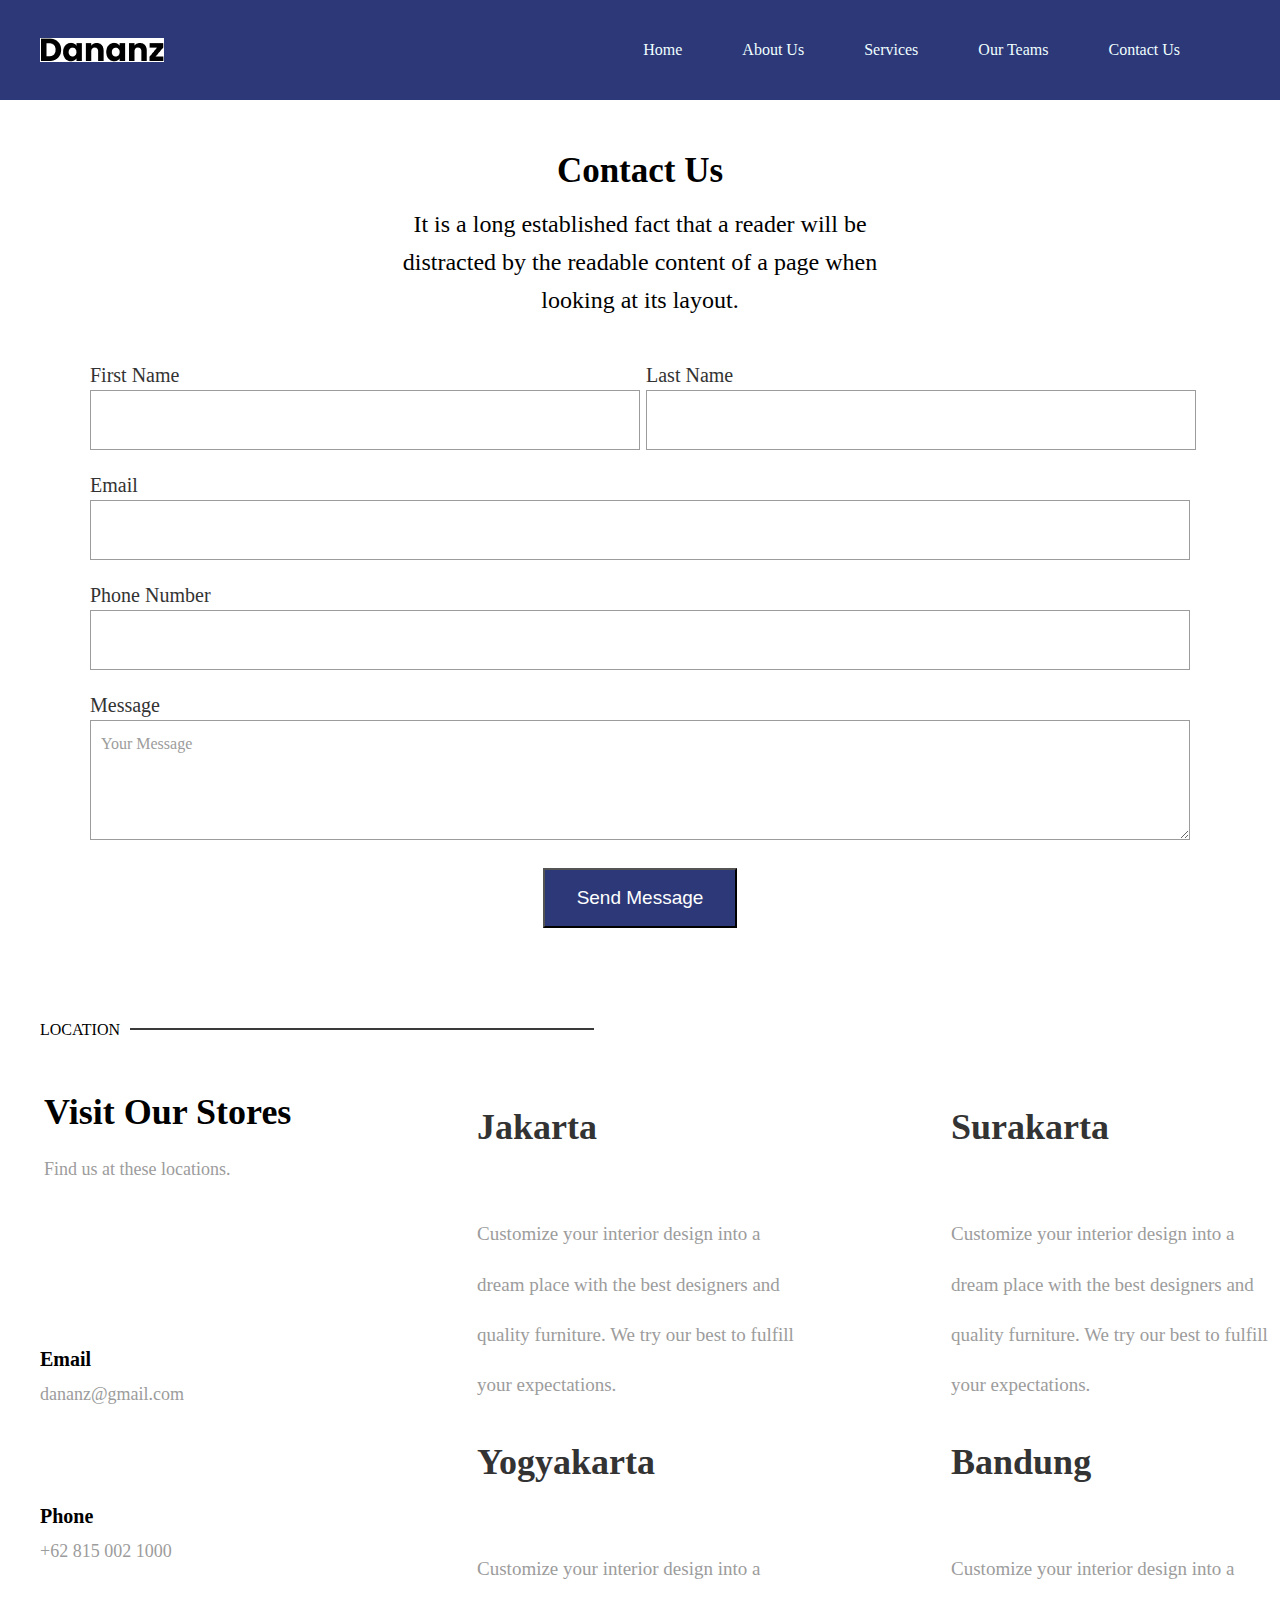
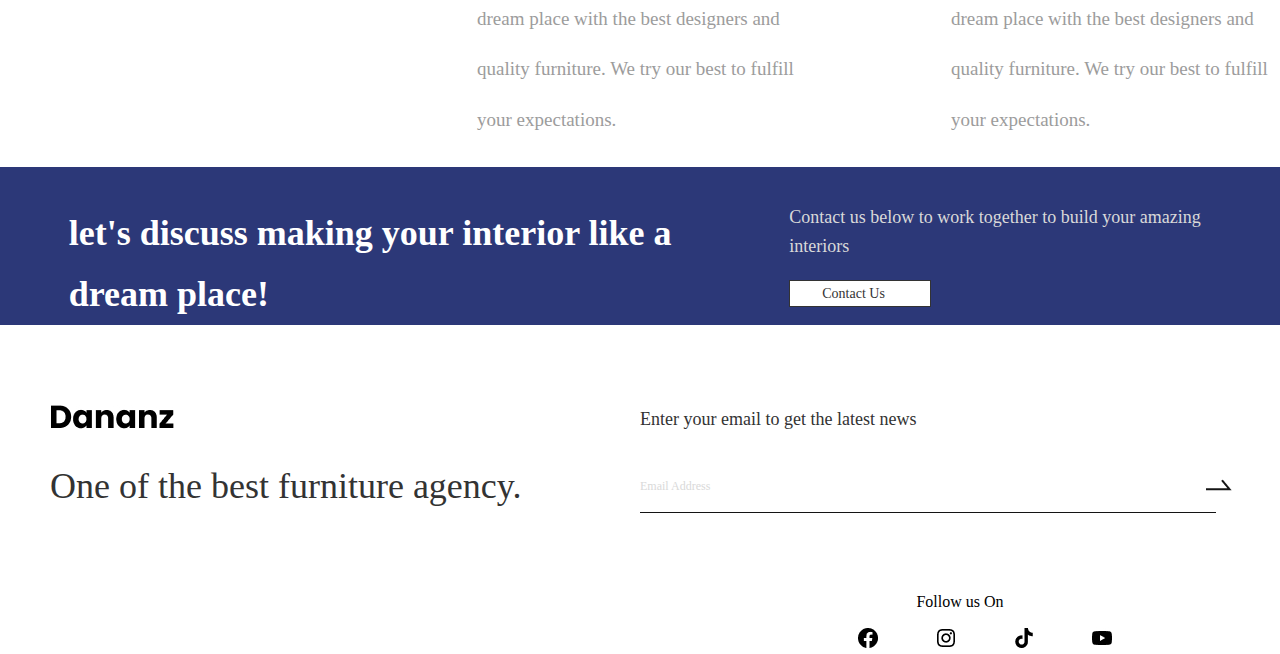
==== contact.html @ 1b93ec9b "final commit" ====
<!DOCTYPE html>
<html lang="en">
  <head>
    <meta charset="UTF-8" />
    <meta name="viewport" content="width=device-width, initial-scale=1.0" />
    <title>Contact us</title>
    <link rel="stylesheet" href="./style.css">
    <link rel="stylesheet" href="./contact.css" />
  </head>
  <body>
    <header>
        <img src="./assets/Dananz.jpg" class="logo" alt="" />
        <nav>
            <div class="menu-icon"><span></span><span></span><span></span></div>
          <ul class="menu-content">
            <li>
              <a class="links" href="./index.html">Home</a>
              <span class="focus"></span>
            </li>
            <li>
              <a class="links" href="./about.html">about us</a>
  
              <span class="focus"></span>
            </li>
            <li>
              <a class="links" href="./service.html">services</a>
  
              <span class="focus"></span>
            </li>
            <li>
              <a class="links" href="./ourTeam.html">our teams</a>
  
              <span class="focus"></span>
            </li>
            <a class="links" href="#">contact us</a>
  
              <span class="focus"></span>
            </li>
          </ul>

          <ul class="mobile-menu-content">
            <li>
              <a class="links" href="./index.html">Home</a>
              <span class="focus"></span>
            </li>
            <li>
              <a class="links" href="./about.html">about us</a>
  
              <span class="focus"></span>
            </li>
            <li>
              <a class="links" href="./service.html">services</a>
  
              <span class="focus"></span>
            </li>
            <li>
              <a class="links" href="./ourTeam.html">our teams</a>
  
              <span class="focus"></span>
            </li>
            <a class="links" href="#">contact us</a>
  
              <span class="focus"></span>
              <li id="close-menu">x</li>
            </li>
          </ul>
        </nav>
      </header>
      <main>
        <div class="layout-one">
            <div class="sub-lay">
              <span id="caption">Contact Us</span>
              <span class="svc-word">It is a long established fact that a reader will be distracted by the readable content of a page when looking at its layout.</span>
            </div>
            
        </div>

        <form action="">
            <div class="name">
                <span id="f-name">
                    <p>
                    first name <br>
                  <label for="name"></label>
                  <input type="text" size="15" maxlength="30" id="first-name" /> 
                </p></span>

                <span id="l-name">

                    <p>
                        last name <br>
                      <label for="name"></label>
                      <input type="text" size="15" maxlength="30" id="last-name" /> 
                    </p>
                </span>
            </div>


            <span id="em">
            <p>

                email <br>
                <label for="email"></label>
                <input type="email"   maxlength="40" id="email"/>
            </p>
        </span>


           <span id="phn">
            <p>
                phone number <br>
                <label for="tel"></label>
                <input id="phone" type="tel" name="phone" />
              </p>
           </span>

           <span id="txt">
            <p> 
                message <br>
                  <label for="textarea"></label>
                  <textarea name="textarea" id="textarea" cols="30" rows="5">Your Message</textarea>
                </p>

           </span>

            <p>

                <input type="submit" value="send message" id="submit-btn"/>
            </p>
         

      
    </form>

    <div class="bottom-layout-one">
        
        <div class="rule-two">
            Location
            <div class="line"></div>
       </div>
  </div>

  <div class="bbtm-c">
    <div class="left-c">
          <div class="texts">
            <div class="title">
                Email
            </div> 
        
            <div class="text-33">dananz@gmail.com</div>
          </div>
          <div class="texts">
            <div class="title">
                Phone
            </div> 
        
            <div class="text-33">+62 815 002 1000</div>
          </div>
    </div>

    <div class="right-c">

        <div class="text-1">
            <div class="title-1">
                Visit Our Stores
            </div> 
        
            <div class="text-33">Find us at these locations.</div>
          </div>

        <div class="cont-last">
            <div class="first-cc">
            
                <div class="first-btm-abb">
        
                    Jakarta<br> <br>
                    <span id="text-btm-abb">Customize your interior design into a dream place with the best designers and quality furniture. We try our best to fulfill your expectations.</span>
                  </div>
            
                
                <div class="first-btm-abb">
                    Surakarta<br> <br>
                    <span id="text-btm-abb">Customize your interior design into a dream place with the best designers and quality furniture. We try our best to fulfill your expectations.</span>
                  </div>
                </div>
        
        
                <div class="last-c">
                    <div class="first-btm-abb">
                          Yogyakarta <br> <br>
                          <span id="text-btm-abb">Customize your interior design into a dream place with the best designers and quality furniture. We try our best to fulfill your expectations.</span>
                    
                      </div>
                      <div class="first-btm-abb">
              
                          Bandung <br> <br>
                          <span id="text-btm-abb">Customize your interior design into a dream place with the best designers and quality furniture. We try our best to fulfill your expectations.</span>
                        </div>
                </div>
        </div>

      </div>
  </div>
</main>

 <!-- FOOTER -->
 <footer>
    <div class="top-foot">
        <div class="text-foot-right">
          let's discuss making your interior like a dream place!
        </div>
        <div class="text-foot-left">
          Contact us below to work together to build your amazing interiors<a
            class="button-f"
            href="#"
            >Contact Us</a
          >
          <span class="focus"></span>
        </div>
        <!-- top-foot ends -->
      </div>
      <!-- bottom-footer -->
       <div class="bottom-footer">

        <div class="bottom-left">
          <span id="logo"> <img src="./assets/Dananz.jpg" alt=""></span> <br>
          <span id="bottom-text">One of the best furniture agency.</span>
        </div>
        <div class="bottom-right"> 
          <div class="bottom-form">
            <h5>Enter  your email to get the latest news</h5>
            <div id="text-form">
              <h6>Email Address</h6>
              <span id="vector"><a class="link-3" href="#"
                ><img src="./assets/Vector 32.jpg" alt=""></a></span>
        
              </div>
          </div>
          <div class="email">
          </div>
          <div class="socials">
            Follow us On</h4>
            <div class="social-images">
              <a href="https://www.facebook.com" target="_blank"><img src="./assets/facebook.jpg" alt=""></a>
              <a href="https://www.instagram.com" target="_blank"><img src="./assets/instagram.jpg" alt=""></a>
              <a href="https://www.tiktok.com" target="_blank"><img src="./assets/tiktok.jpg" alt=""></a>
              <a href="https://www.youtube.com" target="_blank"><img src="./assets/youtube.jpg" alt=""></a>
             </div>
          </div>
        </div>
      </div>
</footer>

<script src="./index.js"></script>
  </body>
</html>
---- style.css ----
* {
  box-sizing: border-box;
  margin: 0;
  padding: 0;

  /* header */
}
header {
  display: flex;
  padding: 40px;
  justify-content: space-between;
  align-items: center;
  background: var(--primary-blue-100, #2c3878);
  width: 100%;
  height: 100px;
}
.menu-content {
  display: flex;
  justify-content: space-between;
  gap: 60px;
  list-style: none;
  text-transform: capitalize;
  display: none;
}
.links {
  /* color: azure; */
  color: #2c3878;
  text-decoration: none;
  text-transform: capitalize;
  display: block;
}
.links:focus + .focus {
  width: 100%;
  height: 2px;
  background: rgba(11, 60, 221, 0.74);
  position: absolute;
  bottom: 0;
}

.menu-icon {
  width: 2rem;
  display: flex;
  flex-direction: column;
  gap: 0.1rem;
  z-index: 3000;
}
.show-menu {
  right: 0;
  z-index: 1000;
}

#close-menu {
  position: absolute;
  left: 2rem;
  top: 1rem;
  color: #2c3878;
  cursor: pointer;
}

.menu-icon span {
  width: 100%;
  height: 5px;
  background: #fff;
  border-radius: 4px;
}
.mobile-menu-content {
  display: flex;
  flex-direction: column;
  gap: 20%;
  padding: 10% 4px;
  position: fixed;
  height: 80vh;
  width: 70%;
  /* background-color: #141414d5; */
  background: rgba(240, 255, 255, 0.944);
  list-style: none;
  backdrop-filter: blur(4px);
  top: 0;
  right: -100%;
  align-items: center;
  font-weight: 700;
  font-size: 1.2rem;
  transition: all 2s;
}

/* FOOTER */
footer {
  display: flex;
  flex-direction: column;
  width: 100%;
  height: 420px;
  justify-content: space-between;
}

.top-foot {
  display: flex;
  justify-content: space-around;
  width: 100%;
  height: 300px;
  background-color: #2c3878;
}

.text-foot-right {
  width: 323px;
  font-size: 20px;
  padding-top: 36px;
  padding-left: 10px;
  font-weight: 600;
  line-height: 170%;
  font-style: normal;
  color: #fff;
}

.text-foot-left {
  display: flex;
  width: 432px;
  padding-top: 36px;
  gap: 30px;
  flex-direction: column;
  font-size: 15px;
  font-weight: 400;
  line-height: 160%;
  font-style: normal;
  color: #d9d9d9;
}

.button-f {
  width: 142px;
  background-color: #ffffff;
  padding: 2px 32px;
  color: #333333;
  font-weight: 500;
  line-height: 150%;
  font-size: 14px;
  text-decoration: none;
  border: 1px solid;
  border-color: #333333;
}

.bottom-footer {
  height: 495px;
  width: 100%;
  display: flex;
  justify-content: space-between;
  padding-top: 80px;
  background-color: #fff;
}

.bottom-left {
  width: 40%;
  padding-left: 10px;
}

.bottom-right {
  width: 50%;
}

.bottom-form {
  width: 100%;
}

#bottom-text {
  font-size: 25px;
  font-style: normal;
  font-weight: 600px;
  line-height: 170%;
  color: #333;
}

h5 {
  font-size: 18px;
  font-weight: 400;
  color: #333;
  line-height: 160%;
  margin-bottom: 23.5px;
}

#text-form {
  display: flex;
  gap: 4rem;
  padding-top: 20px;
}

h6 {
  color: #d9d9d9;
  font-size: 12px;
  font-style: normal;
  font-weight: 400;
  line-height: 160%;
}

.email {
  width: 100%;
  height: 1px;
  background: #141414;
  margin-top: 15px;
}
.socials {
  display: flex;
  flex-direction: column;
  padding-top: 40px;
  align-items: center;
  font-size: 16px;
}
h4 {
  width: 100px;
  font-style: normal;
  font-weight: 400;
  line-height: 160%;
  color: #333333;
}

.social-images {
  margin-top: 15px;
}
.social-images > a {
  margin-left: 15px;
}

/* * TABLET SCREEN  */

@media (min-width: 768px) {
  .menu-content {
    display: flex;
    justify-content: space-between;
    gap: 20px;
    list-style: none;
    text-transform: capitalize;
  }

  .links {
    color: azure;
    text-decoration: none;
    display: block;
  }

  .links:focus + .focus {
    width: 100%;
    height: 2px;
    background: rgba(11, 60, 221, 0.74);
    position: absolute;
    bottom: 0;
  }

  .menu-icon {
    display: none;
  }

  .mobile-menu-content {
    display: none;
  }

  /* footer */

  .text-foot-left {
    display: flex;
    width: 232px;
    padding-top: 36px;
    gap: 40px;
    flex-direction: column;
    font-size: 16px;
  }

  .email {
    width: 90%;
  }

  #text-form {
    display: flex;
    gap: 4rem;
    justify-content: space-between;
  }

  .bottom-left {
    padding-left: 50px;
  }

  #vector {
    right: 3rem;
    position: relative;
  }
}

/* * DESKTOP SCREEN  */

@media (min-width: 1110px) {
  .menu-content {
    display: flex;
    justify-content: space-between;
    gap: 60px;
    list-style: none;
    text-transform: capitalize;
  }
  .text-foot-left {
    display: flex;
    width: 432px;
    height: 58px;
    gap: 20px;
    flex-direction: column;
    width: 432px;
    font-size: 18px;
    font-weight: 400;
    line-height: 160%;
    font-style: normal;
    color: #d9d9d9;
  }

  .text-foot-right {
    width: 613px;
    font-size: 36px;
    align-content: center;
    font-weight: 600;
    line-height: 170%;
    font-style: normal;
    color: #fff;
  }

  #bottom-text {
    margin-top: 22.5px;
    width: 481px;
    height: 122px;
    display: flex;
    flex-direction: column;
    font-size: 36px;
    font-style: normal;
    font-weight: 600px;
    line-height: 170%;
    color: #333;
  }

  .social-images > a {
    margin-left: 50px;
  }

  .socials {
    display: flex;
    flex-direction: column;
    margin-top: 40px;
  }

  h4 {
    align-self: flex-start;
  }
}
---- contact.css ----
* {
  box-sizing: border-box;
  margin: 0;
  padding: 0;
}

main {
  align-items: center;
  display: flex;
  padding: 2% 20px;
  flex-direction: column;
}
.sub-lay {
  display: flex;
  flex-direction: column;
  gap: 10px;
  /* height: 100px; */
  font-size: 16px;
  font-style: normal;
  font-weight: 400;
  line-height: 160%;
  text-align: center;
  color: #000;
}
.show-menu {
  right: 0;
}

#caption {
  color: #000;
  font-size: 20px;
  font-style: normal;
  text-transform: capitalize;
  font-weight: 700;
  line-height: 140%;
  padding-top: 20px;
}
form {
  padding-top: 40px;
  display: flex;
  flex-direction: column;
  gap: 20px;
  align-items: center;
}
.name {
  display: flex;
  gap: 6px;
}
#f-name {
  color: #333;
  gap: 4px;
  text-transform: capitalize;
  font-size: 18px;
  font-style: normal;
  font-weight: 500;
  line-height: 150%;
}
#first-name {
  width: 150px;
  height: 30px;
  border: 1px solid var(--grayscale-10, #9c9c9c);
  background: var(--grayscale-white, #fff);
}
#l-name {
  color: #333;
  gap: 4px;
  text-transform: capitalize;
  font-size: 18px;
  font-style: normal;
  font-weight: 500;
  line-height: 150%;
}
#last-name {
  width: 150px;
  height: 30px;
  border: 1px solid var(--grayscale-10, #9c9c9c);
  background: var(--grayscale-white, #fff);
}
#email {
  width: 300px;
  height: 30px;
  border: 1px solid var(--grayscale-10, #9c9c9c);
  background: var(--grayscale-white, #fff);
}
#em {
  color: #333;
  gap: 4px;
  text-transform: capitalize;
  font-size: 18px;
  font-style: normal;
  font-weight: 500;
  line-height: 150%;
}

#phn {
  color: #333;
  gap: 4px;
  text-transform: capitalize;
  font-size: 18px;
  font-style: normal;
  font-weight: 500;
  line-height: 150%;
}
#phone {
  width: 300px;
  height: 30px;
  border: 1px solid var(--grayscale-10, #9c9c9c);
  background: var(--grayscale-white, #fff);
}

#txt {
  color: #333;
  gap: 4px;
  text-transform: capitalize;
  font-size: 18px;
  font-style: normal;
  font-weight: 500;
  line-height: 150%;
}
#textarea {
  width: 300px;
  color: var(--grayscale-10, #9c9c9c);
  border: 1px solid var(--grayscale-10, #9c9c9c);
  background: var(--grayscale-white, #fff);
  font-family: Poppins;
  font-size: 16px;
  font-style: normal;
  font-weight: 400;
  line-height: 160%;
  padding: 10px 10px;
  height: 120px;
}
#submit-btn {
  background-color: #2c3878;
  padding: 14px 32px;
  color: #fff;
  gap: 10px;
  text-transform: capitalize;
  font-size: 14px;
  font-style: normal;
  font-weight: 500;
  line-height: 150%;
  text-decoration: none;
}
.bottom-layout-one {
  padding-top: 90px;
  width: 300px;
}
.rule-two {
  text-transform: uppercase;
  display: flex;
  gap: 10px;
  font-size: 12px;
  font-weight: 500;
  line-height: 150%;
}

.line {
  width: 200px;
  height: 2px;
  position: relative;
  top: 7px;
  background-color: #131314d5;
}
.bbtm-c {
  display: flex;
  flex-direction: column-reverse;
  padding-top: 40px;
  gap: 20px;
}
.left-c {
  display: flex;
  justify-content: space-between;
  /* gap: 40px; */
}
.title {
  font-size: 18px;
  font-style: normal;
  line-height: 170%;
  font-weight: 600;
}
.title-1 {
  font-size: 22px;
  font-style: normal;
  line-height: 170%;
  font-weight: 600;
}

.text-33 {
  /* display: flex; */
  /* flex-direction: column; */
  /* height: 83px; */
  font-size: 16px;
  font-style: normal;
  font-weight: 400;
  line-height: 160%;
  padding-top: 4px;
  color: #9c9c9c;
}
.right-c {
  display: grid;
  gap: 40px;
}
.first-cc {
  display: grid;
  gap: 40px;
}
.last-c {
  display: grid;
  gap: 40px;
}
#text-btm-abb {
  padding-top: 20px;
  /* width: 200px; */
  color: #9c9c9c;
  /* text-align: center; */
  font-size: 17px;
  font-style: normal;
  font-weight: 400;
  line-height: 160%;
}
.first-btm-abb {
  color: #333;
  font-size: 20px;
  font-style: normal;
  font-weight: 600;
  line-height: 140%;
  padding-top: 20px;
  /* text-align: center; */
}

/* TABLET SCREEN  */

@media (min-width: 768px) {
  .layout-one {
    width: 600px;
  }
  #caption {
    font-size: 35px;
    width: 270px;
  }
  .sub-lay {
    width: 600px;
    align-items: center;
  }
  .svc-word {
    width: 500px;
    font-size: 24px;
    font-style: normal;
    font-weight: 400;
    line-height: 160%;
  }

  .name {
    width: 500px;
  }

  #f-name {
    font-size: 20px;
  }

  #first-name {
    width: 250px;
    height: 60px;
  }

  #l-name {
    font-size: 20px;
  }

  #last-name {
    width: 250px;
    height: 60px;
  }

  #email {
    width: 500px;
    height: 60px;
  }

  #em {
    font-size: 20px;
  }

  #phn {
    font-size: 20px;
  }
  #phone {
    width: 500px;
    height: 60px;
  }

  #txt {
    font-size: 20px;
  }

  #submit-btn {
    font-size: 19px;
  }

  .bottom-layout-one {
    width: 700px;
  }

  .rule-two {
    font-size: 16px;
  }

  .line {
    width: 400px;
    top: 10px;
    position: relative;
  }

  .title {
    font-size: 20px;
  }

  .title-1 {
    font-size: 36px;
    width: 279px;
    height: 69px;
  }

  .text-33 {
    font-size: 18px;
  }

  #text-btm-abb {
    font-size: 24px;
    width: 44px;
    height: 116px;
  }
  .first-btm-abb {
    font-size: 30px;
    width: 700px;
  }
  .cont-last {
    gap: 40px;
    display: grid;
  }
}

/* DESKTOP SCREEN */

@media (min-width: 1110px) {
  .layout-one {
    width: 1200px;
  }
  .sub-lay {
    width: 1200px;
    align-items: center;
  }

  .svc-word {
    width: 518px;
  }

  .line {
    width: 464px;
  }

  .name {
    display: flex;
    width: 1100px;
    /* gap: px; */
  }

  #f-name {
    font-size: 20px;
  }

  #first-name {
    width: 550px;
    height: 60px;
  }

  #l-name {
    font-size: 20px;
  }

  #last-name {
    width: 550px;
    height: 60px;
  }

  #email {
    width: 1100px;
    height: 60px;
  }

  #em {
    font-size: 20px;
  }

  #phn {
    font-size: 20px;
  }

  #phone {
    width: 1100px;
    height: 60px;
  }

  #txt {
    font-size: 20px;
  }

  #textarea {
    width: 1100px;
  }

  #submit-btn {
    font-size: 19px;
  }

  .bottom-layout-one {
    width: 1200px;
  }

  .bbtm-c {
    display: flex;
    flex-direction: row;
    padding-top: 40px;
    gap: 20px;
    width: 1200px;
  }
  .left-c {
    display: flex;
    flex-direction: column;
    justify-content: unset;
    gap: 90px;
    top: 260px;
    position: relative;
    /* left: 2rem; */
  }
  .title-1 {
    font-size: 36px;
    width: 279px;
    height: 69px;
  }
  .first-btm-abb {
    font-size: 36px;
    padding-bottom: 2px;
    width: 334px;
  }
  .right-c {
    display: flex;
    gap: 40px;
  }
  .first-cc {
    display: flex;
    gap: 140px;
  }
  .last-c {
    display: flex;
    gap: 140px;
  }

  #text-btm-abb {
    font-size: 19px;
    width: 434px;
    /* height: 116px; */
  }
  .text-1 {
    width: 233px;
    height: 29px;
    right: 10rem;
    position: relative;
  }
  .cont-last {
    gap: 10px;
    display: grid;
  }
}
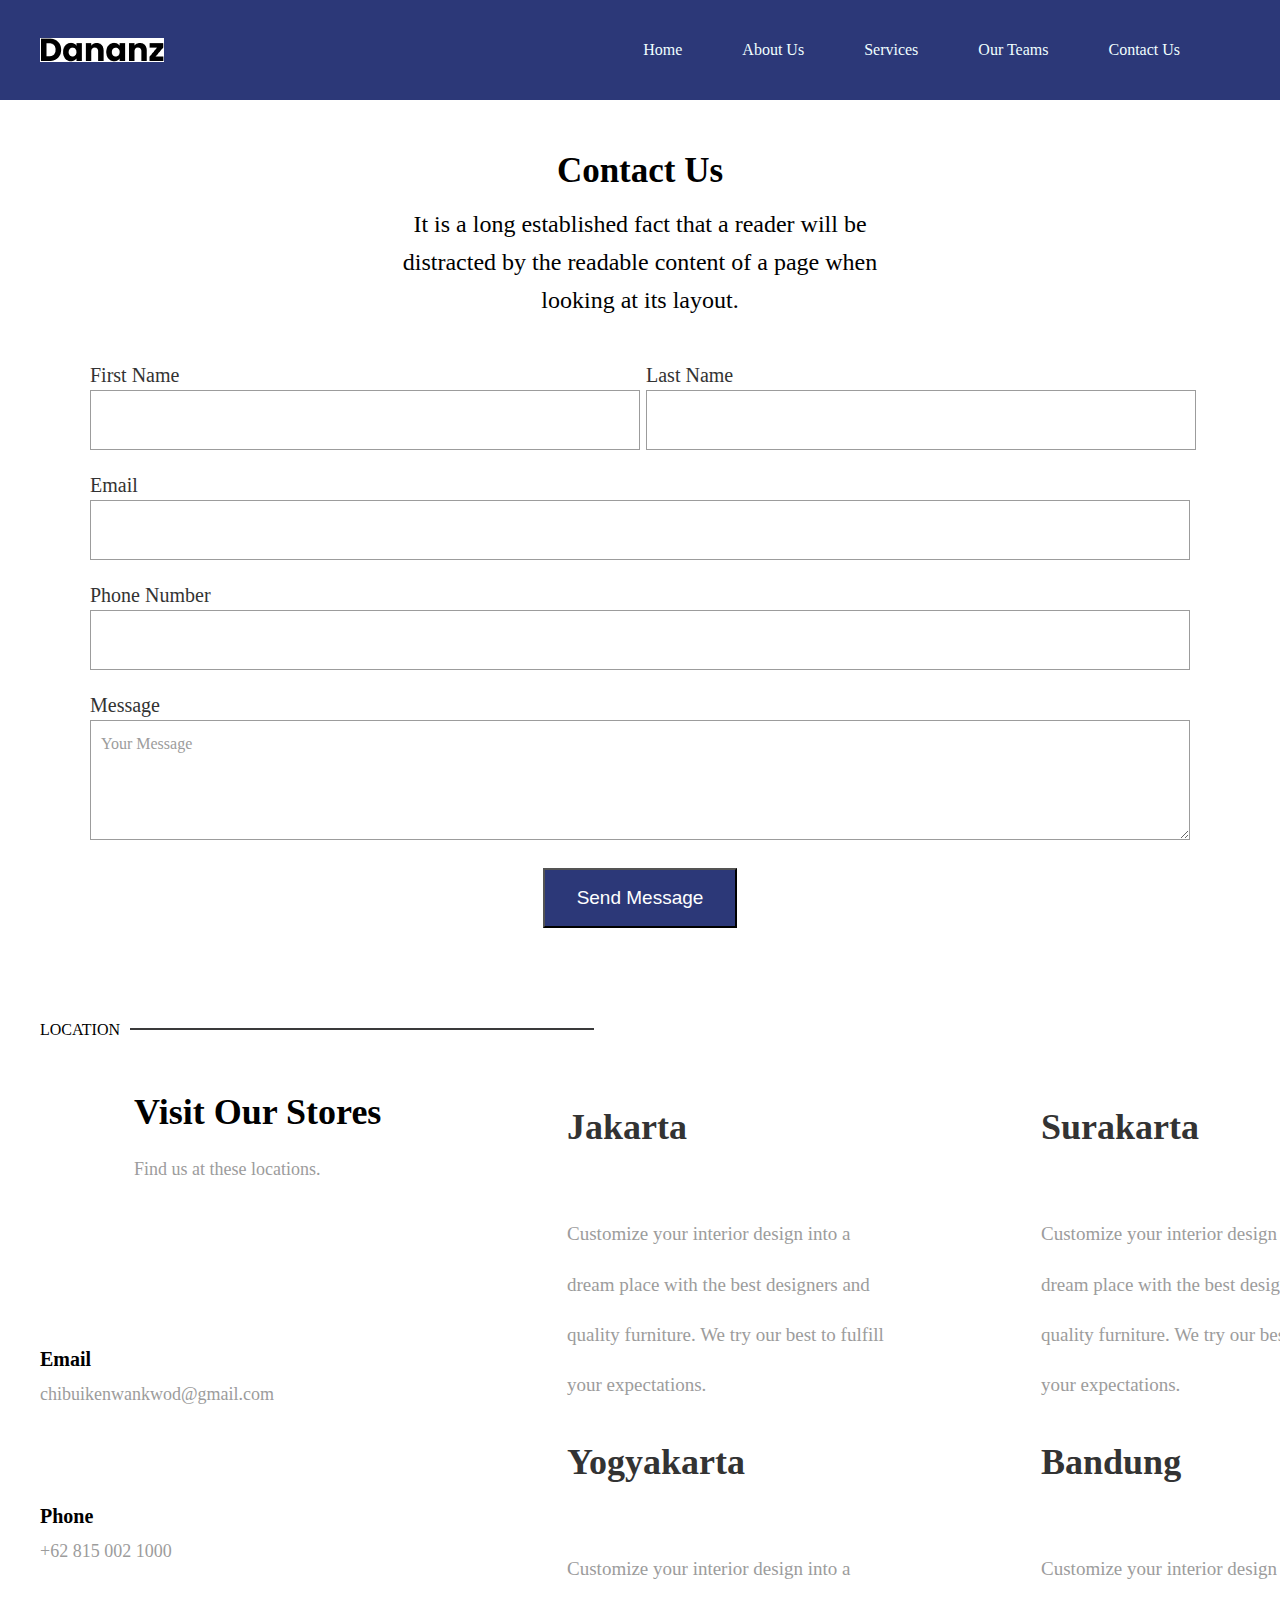
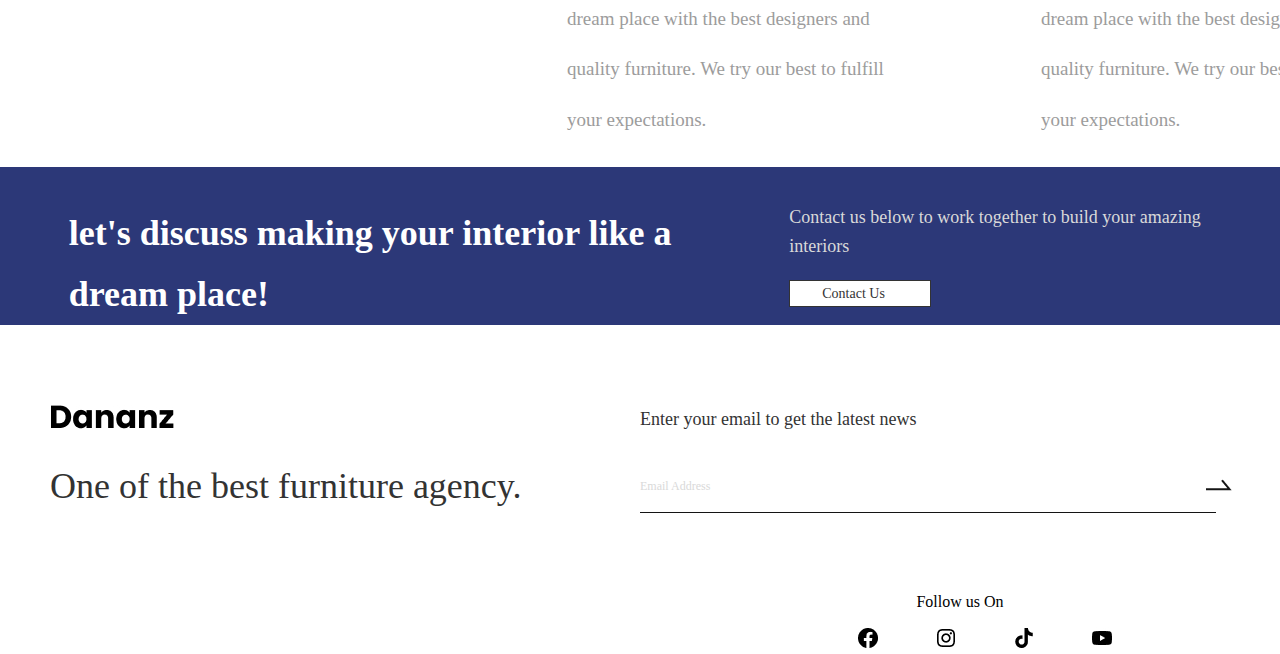
==== commit 25a8c456: "updated email on contact page" ====
--- a/contact.html
+++ b/contact.html
@@ -146,7 +146,7 @@
                 Email
             </div> 
         
-            <div class="text-33">dananz@gmail.com</div>
+            <div class="text-33">chibuikenwankwod@gmail.com</div>
           </div>
           <div class="texts">
             <div class="title">
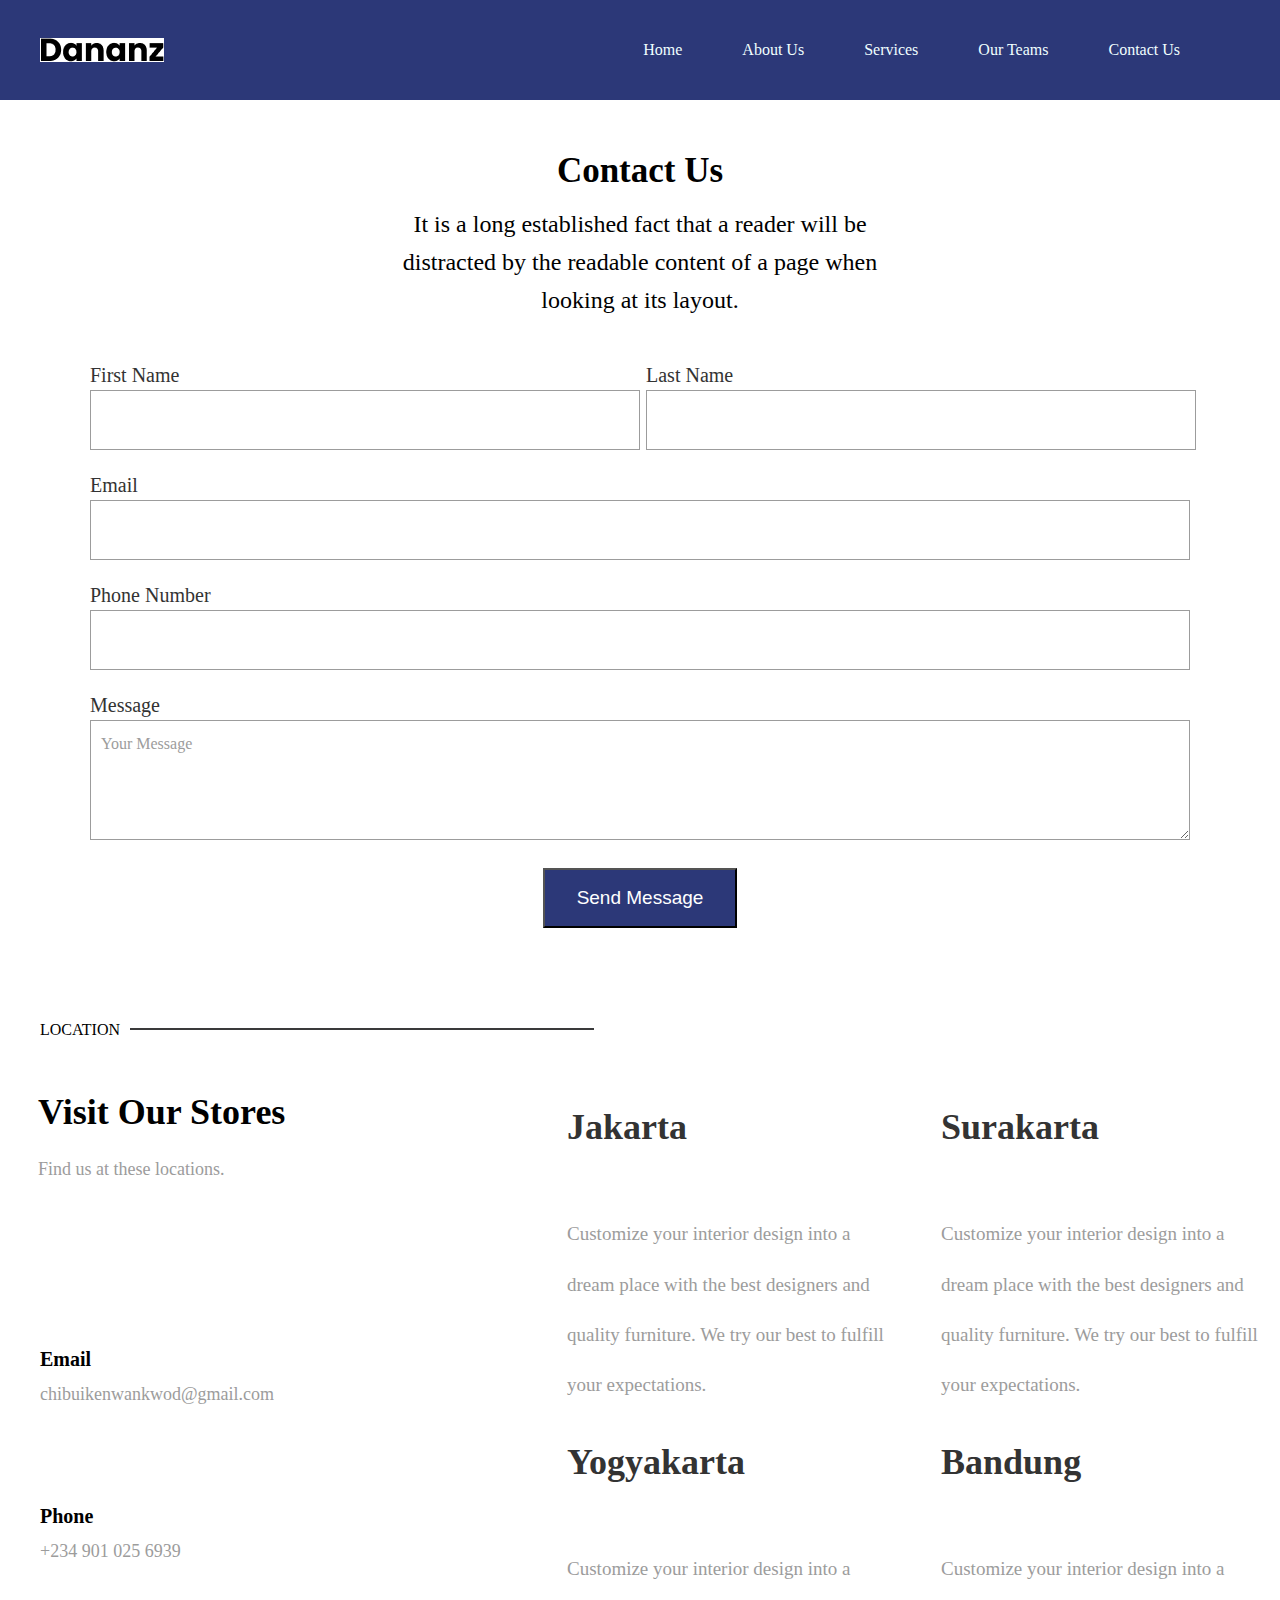
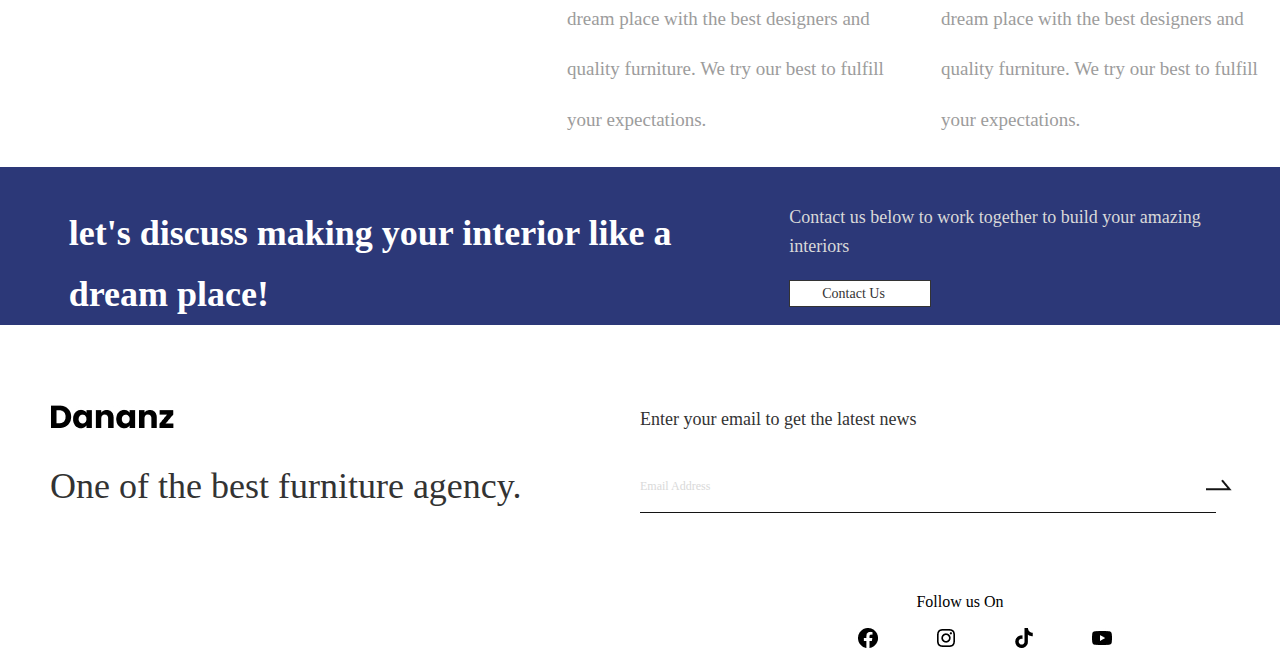
==== commit d62a8b49: "modified:   contact page" ====
--- a/contact.html
+++ b/contact.html
@@ -153,7 +153,7 @@
                 Phone
             </div> 
         
-            <div class="text-33">+62 815 002 1000</div>
+            <div class="text-33">+234 901 025 6939</div>
           </div>
     </div>
 
--- a/contact.css
+++ b/contact.css
@@ -450,11 +450,11 @@
   }
   .first-cc {
     display: flex;
-    gap: 140px;
+    /* gap: 140px; */
   }
   .last-c {
     display: flex;
-    gap: 140px;
+    /* gap: 140px; */
   }
 
   #text-btm-abb {
@@ -465,7 +465,7 @@
   .text-1 {
     width: 233px;
     height: 29px;
-    right: 10rem;
+    left: -16rem;
     position: relative;
   }
   .cont-last {
